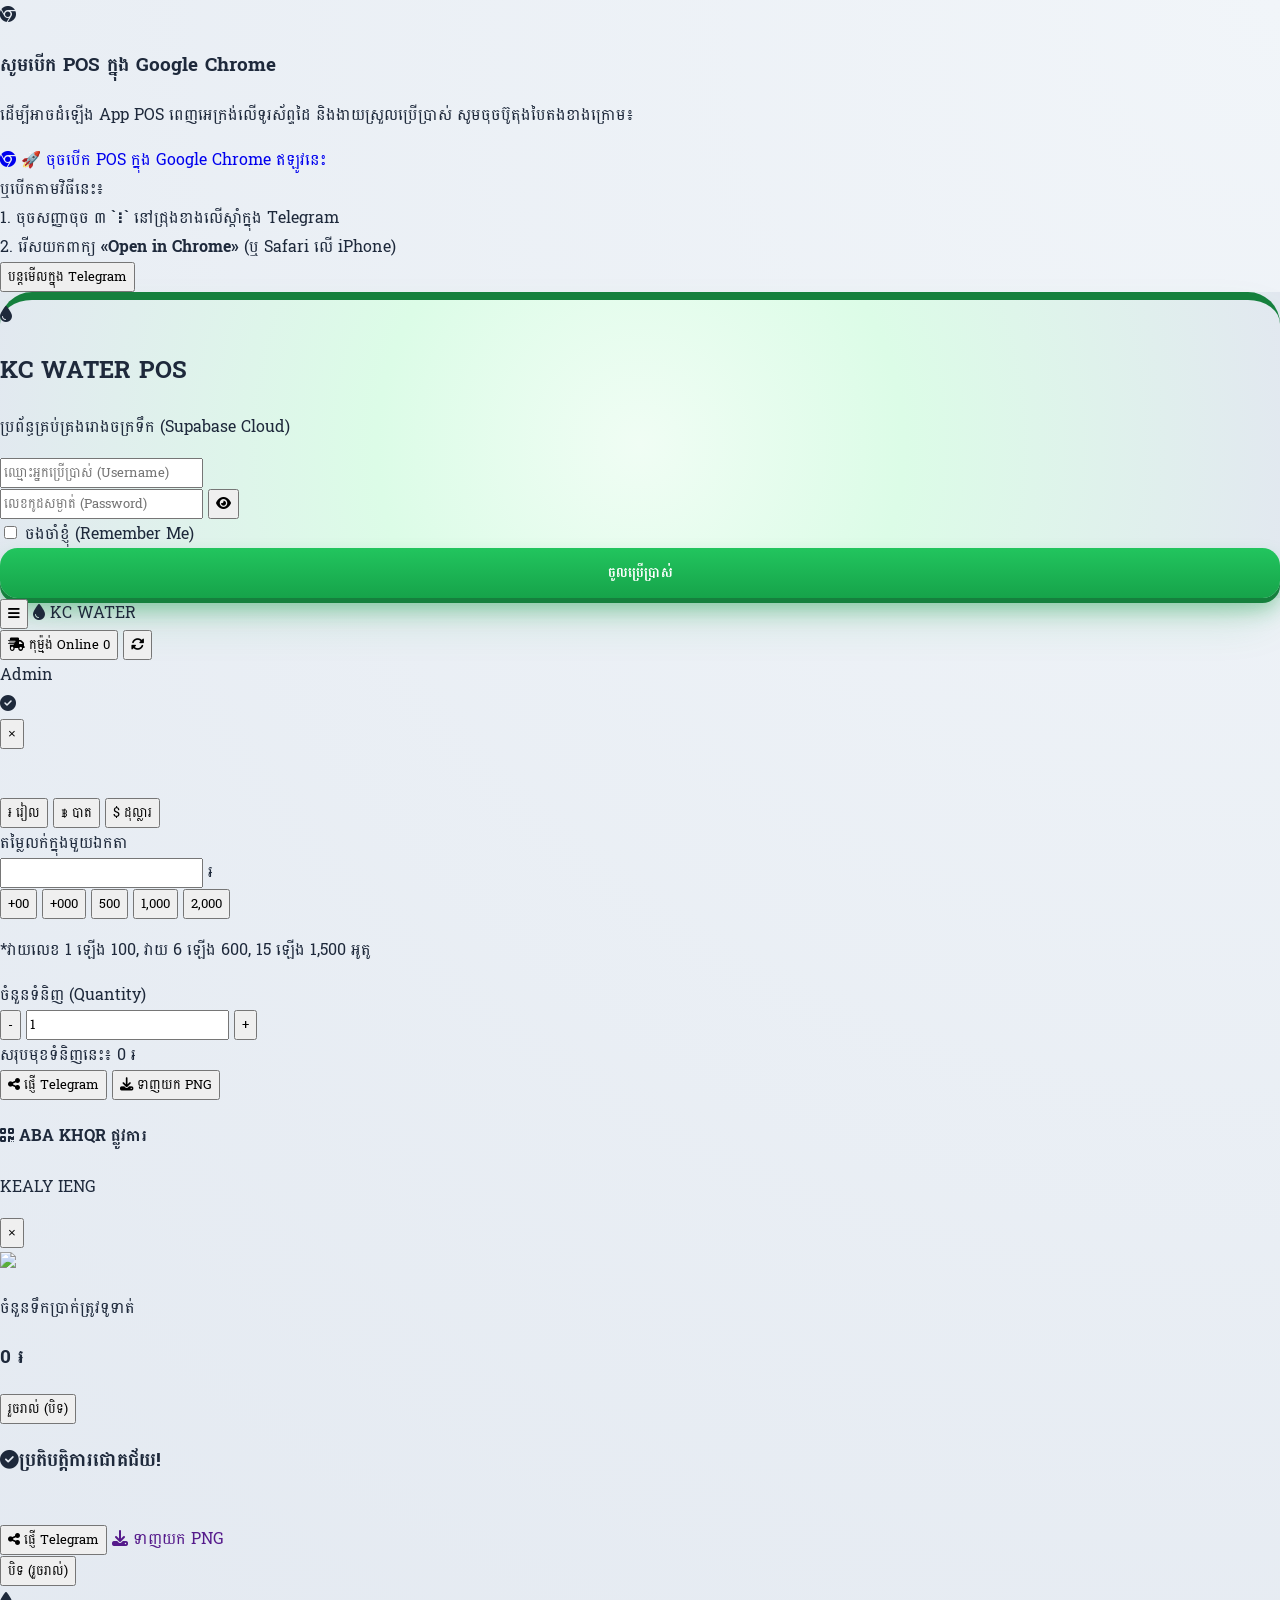
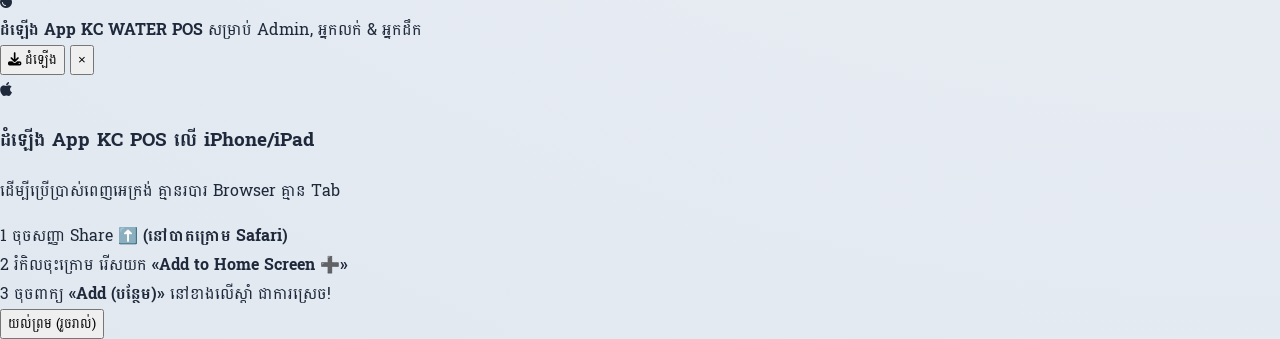
==== pos.html @ a167372a "Replace quick pay buttons with share and download buttons" ====
<!DOCTYPE html>
<html lang="km">
<head>
  <!-- 🚀 កូដស្គាល់ Telegram, Messenger, Facebook ជំរុញឱ្យ POS លោតទៅ Google Chrome លើ Android -->
  <script>
    (function() {
      var ua = (navigator.userAgent || navigator.vendor || window.opera || '').toLowerCase();
      var isAndroid = ua.includes('android');
      var isTg = ua.includes('telegram') || typeof window.TelegramWebview !== 'undefined';
      var isFB = ua.includes('fban') || ua.includes('fbios') || ua.includes('messenger') || ua.includes('fb_iab') || ua.includes('line');

      if (isAndroid && (isTg || isFB)) {
        var currentUrl = window.location.href;
        if (!currentUrl.includes('no_auto_chrome=1')) {
          var cleanUrl = currentUrl.replace(/^https?:\/\//, '');
          var intentUrl = "intent://" + cleanUrl + "#Intent;scheme=https;package=com.android.chrome;end";
          window.location.replace(intentUrl);
        }
      }
    })();
  </script>
  <!-- 💧 រូបតំណាងតំណក់ទឹក KC WATER លើ Tab Browser (មិនពឹងលើ Link ក្រៅ គ្មានថ្ងៃ 404 ដាច់ខាត) -->
  <link rel="icon" type="image/svg+xml" href="data:image/svg+xml,%3Csvg xmlns='http://www.w3.org/2000/svg' viewBox='0 0 100 100'%3E%3Ccircle cx='50' cy='50' r='48' fill='%2316a34a'/%3E%3Cpath d='M50 22 C50 22 30 52 30 65 A20 20 0 0 0 70 65 C70 52 50 22 50 22 Z' fill='white'/%3E%3C/svg%3E">
  <meta charset="UTF-8">
  <meta name="viewport" content="width=device-width, initial-scale=1.0, maximum-scale=1.0, user-scalable=no">
  <title>KC WATER - POS System (Supabase Cloud)</title>

  <!-- 📲 PWA & Standalone App Tags សម្រាប់ POS (បើកពេញអេក្រង់ទូរស័ព្ទ/PC គ្មាន Tab) -->
  <link rel="manifest" href="pos-manifest.json">
  <meta name="theme-color" content="#15803d">
  <meta name="mobile-web-app-capable" content="yes">
  <meta name="apple-mobile-web-app-capable" content="yes">
  <meta name="apple-mobile-web-app-status-bar-style" content="black-translucent">
  <meta name="apple-mobile-web-app-title" content="KC POS">
  <link rel="apple-touch-icon" href="data:image/svg+xml,%3Csvg xmlns='http://www.w3.org/2000/svg' viewBox='0 0 512 512'%3E%3Crect width='512' height='512' rx='128' fill='%2315803d'/%3E%3Cpath d='M256 80 C256 80 140 250 140 330 A116 116 0 0 0 372 330 C372 250 256 80 256 80 Z' fill='white'/%3E%3Ctext x='256' y='450' font-family='sans-serif' font-size='64' font-weight='900' fill='white' text-anchor='middle'%3EKC POS%3C/text%3E%3C/svg%3E">
  
  <!-- 📚 បណ្ណាល័យជំនួយ UI & ស្តង់ដារ -->
  <script src="https://cdn.tailwindcss.com"></script>
  <link href="https://cdnjs.cloudflare.com/ajax/libs/font-awesome/6.4.0/css/all.min.css" rel="stylesheet">
  <script src="https://cdnjs.cloudflare.com/ajax/libs/html2canvas/1.4.1/html2canvas.min.js"></script>
  <script src="https://cdn.jsdelivr.net/npm/canvas-confetti@1.6.0/dist/confetti.browser.min.js"></script>
  <link rel="preconnect" href="https://fonts.googleapis.com">
  <link rel="preconnect" href="https://fonts.gstatic.com" crossorigin>
  <link href="https://fonts.googleapis.com/css2?family=Battambang:wght@400;700;900&display=swap" rel="stylesheet">

  <!-- 🔑 Supabase JS SDK -->
  <script src="https://cdn.jsdelivr.net/npm/@supabase/supabase-js@2"></script>

  <!-- 🎨 រចនាបថ 3D Styles (ហៅចេញពី styles.css) -->
  <link rel="stylesheet" href="styles.css">
</head>
<body class="bg-gray-100 overflow-x-hidden">
  <!-- 🚀 ផ្ទាំង Pop-up សួរឱ្យបុគ្គលិកបើក POS ក្នុង Google Chrome ដើម្បីដំឡើង App ប្រើ -->
  <div id="telegramBreakoutModalPos" class="fixed inset-0 z-[9999] flex items-center justify-center p-4 bg-black/80 backdrop-blur-sm hidden select-none">
    <div class="bg-white rounded-3xl p-5 max-w-sm w-full text-center space-y-3.5 shadow-2xl border-2 border-green-600 animate-in zoom-in-95 duration-200">
      
      <div class="w-14 h-14 mx-auto rounded-2xl bg-green-100 text-green-700 flex items-center justify-center text-2xl shadow-inner">
        <i class="fab fa-chrome text-green-700 animate-bounce"></i>
      </div>

      <div>
        <h3 class="font-black text-slate-900 text-base">សូមបើក POS ក្នុង Google Chrome</h3>
        <p class="text-xs text-slate-500 font-bold mt-1 leading-relaxed">
          ដើម្បីអាចដំឡើង App POS ពេញអេក្រង់លើទូរស័ព្ទដៃ និងងាយស្រួលប្រើប្រាស់ សូមចុចប៊ូតុងបៃតងខាងក្រោម៖
        </p>
      </div>

      <!-- ប៊ូតុងចុច ១ ឃ្លីក លោតទៅ Chrome -->
      <a id="btnDirectChromeIntentPos" href="#" class="w-full py-3.5 bg-gradient-to-r from-green-600 to-emerald-700 hover:from-green-700 text-white rounded-2xl font-black text-xs shadow-lg flex items-center justify-center gap-2 active:scale-95 transition" style="text-decoration:none;">
        <i class="fab fa-chrome text-yellow-300 text-base"></i> 🚀 ចុចបើក POS ក្នុង Google Chrome ឥឡូវនេះ
      </a>

      <div class="p-2.5 bg-slate-50 rounded-2xl border border-slate-200 text-left space-y-1 text-[11px] text-slate-600 font-medium">
        <div class="font-bold text-slate-800">ឬបើកតាមវិធីនេះ៖</div>
        <div>1. ចុចសញ្ញាចុច ៣ <b class="text-slate-900 text-xs">`⋮`</b> នៅជ្រុងខាងលើស្តាំក្នុង Telegram</div>
        <div>2. រើសយកពាក្យ <b class="text-blue-600">«Open in Chrome»</b> (ឬ Safari លើ iPhone)</div>
      </div>

      <button type="button" onclick="document.getElementById('telegramBreakoutModalPos').classList.add('hidden')" class="w-full py-1.5 text-slate-400 hover:text-slate-600 font-bold text-xs">
        បន្តមើលក្នុង Telegram
      </button>

    </div>
  </div>

  <script>
    (function() {
      var ua = (navigator.userAgent || navigator.vendor || window.opera || '').toLowerCase();
      var isAndroid = ua.includes('android');
      var isTg = ua.includes('telegram') || typeof window.TelegramWebview !== 'undefined';
      var isMeta = ua.includes('fban') || ua.includes('fbios') || ua.includes('messenger') || ua.includes('fb_iab');

      // បង្ហាញ Pop-up តែពេលបុគ្គលិកបើកក្នុង Telegram ឬ Messenger
      if (isTg || isMeta) {
        window.addEventListener('DOMContentLoaded', function() {
          var modal = document.getElementById('telegramBreakoutModalPos');
          var btn = document.getElementById('btnDirectChromeIntentPos');
          if (modal) modal.classList.remove('hidden');

          if (btn && isAndroid) {
            var targetUrl = window.location.href;
            var cleanUrl = targetUrl.replace(/^https?:\/\//, '');
            var fallbackUrl = encodeURIComponent(targetUrl);
            btn.href = "intent://" + cleanUrl + "#Intent;scheme=https;package=com.android.chrome;S.browser_fallback_url=" + fallbackUrl + ";end";
          } else if (btn) {
            btn.href = window.location.href;
            btn.innerText = "👉 ចុចសញ្ញាចុច ៣ (⋮) ខាងលើស្តាំ ដើម្បីបើកក្នុង Safari";
          }
        });
      }
    })();
  </script>
  
  <!-- ១. ផ្ទាំង LOGIN -->
  <div id="loginPage" class="flex items-center justify-center min-h-screen p-4">
    <div class="bg-white p-8 rounded-3xl shadow-2xl w-full max-w-sm text-center border-t-8 border-green-700">
      <div class="w-16 h-16 mx-auto mb-3 rounded-2xl bg-green-100 text-green-700 flex items-center justify-center text-3xl shadow-inner">
        <i class="fas fa-droplet"></i>
      </div>
      <h2 class="text-2xl font-black text-green-800 mb-1 uppercase tracking-wider">KC WATER POS</h2>
      <p class="text-xs text-gray-500 mb-6 font-bold">ប្រព័ន្ធគ្រប់គ្រងរោងចក្រទឹក (Supabase Cloud)</p>
      
      <div class="space-y-4">
        <input type="text" id="user" placeholder="ឈ្មោះអ្នកប្រើប្រាស់ (Username)" onkeyup="if(event.key==='Enter') document.getElementById('pass').focus()" class="w-full border-2 border-gray-200 rounded-2xl p-3 outline-none focus:border-green-600 focus:bg-green-50/50 font-bold text-sm">
        <div class="relative">
          <input type="password" id="pass" placeholder="លេខកូដសម្ងាត់ (Password)" onkeyup="if(event.key==='Enter') login()" class="w-full border-2 border-gray-200 rounded-2xl p-3 pr-11 outline-none focus:border-green-600 focus:bg-green-50/50 font-bold text-sm">
          <button type="button" onclick="togglePasswordVisibility()" class="absolute right-3.5 top-3.5 text-gray-400 hover:text-green-700 active:scale-90 transition text-base" title="បង្ហាញ/លាក់ លេខសម្ងាត់">
            <i id="passEyeIcon" class="fas fa-eye"></i>
          </button>
        </div>
        
        <div class="flex items-center text-left text-gray-600 text-sm">
          <input type="checkbox" id="rememberMe" class="mr-2 w-4 h-4 accent-green-600 cursor-pointer">
          <label for="rememberMe" class="cursor-pointer font-bold text-xs select-none">ចងចាំខ្ញុំ (Remember Me)</label>
        </div>
        
        <button onclick="login()" id="loginBtn" class="btn-green shadow-xl active:scale-95 transition flex items-center justify-center gap-2">
          <span>ចូលប្រើប្រាស់</span>
        </button>
      </div>
    </div>
  </div>

  <!-- ២. ផ្ទាំងធំ MAIN APP -->
  <div id="mainApp" class="hidden flex flex-col min-h-screen">
    <!-- Navbar ខាងលើ (កែសម្រួលរៀបរយ ១០០% លើអេក្រង់ទូរស័ព្ទ មិនធ្លាក់ជួរ) -->
    <nav class="bg-green-700 text-white px-2.5 sm:px-4 py-2 sm:py-2.5 flex justify-between items-center shadow-lg sticky top-0 z-[1000] gap-1 select-none">
      <!-- ផ្នែកខាងឆ្វេង៖ Menu & KC WATER (ចាក់សោរមិនឱ្យធ្លាក់ជួរ) -->
      <div class="flex items-center gap-1 sm:gap-1.5 shrink-0 min-w-0">
        <button onclick="toggleSidebar()" class="text-xl sm:text-2xl p-1 hover:bg-green-800 rounded-lg transition active:scale-90 shrink-0" aria-label="បើកម៉ឺនុយ">
          <i class="fas fa-bars"></i>
        </button>
        <span class="font-black tracking-tight text-sm sm:text-base flex items-center gap-1 whitespace-nowrap shrink-0">
          <i class="fas fa-droplet text-green-300 text-xs sm:text-sm"></i> KC WATER
        </span>
      </div>

      <!-- ផ្នែកខាងស្តាំ៖ ប៊ូតុងមុខងារនានា (រត់ស្មើជួរដេកស្អាត) -->
      <div class="flex items-center gap-1 sm:gap-1.5 shrink-0">
        <!-- ប៊ូតុងកុម្ម៉ង់ Online -->
        <button type="button" id="navOnlineOrdersBtn" onclick="openOnlineOrdersModal()" class="px-2 py-1 sm:px-3 sm:py-1.5 rounded-full text-xs font-black bg-amber-400 hover:bg-amber-300 text-amber-950 shadow-md flex items-center gap-1 active:scale-95 transition border border-amber-300 shrink-0">
          <i class="fas fa-truck-fast text-[11px] sm:text-xs text-amber-900"></i>
          <span class="hidden md:inline">កុម្ម៉ង់ Online</span>
          <span id="navOnlineOrdersCount" class="w-4 h-4 sm:w-5 sm:h-5 rounded-full bg-red-600 text-white text-[9px] sm:text-[10px] flex items-center justify-center font-black animate-pulse">0</span>
        </button>

        <!-- 🔄 ប៊ូតុង Refresh Web -->
        <button type="button" onclick="triggerAppSmartRefresh()" ondblclick="triggerAppSmartRefresh(true)" id="navQuickRefreshBtn" title="ចុច ១ដង=ទាញទិន្នន័យថ្មី | ចុច ២ដង=ទាញកូដថ្មី" class="w-7 h-7 sm:w-8 sm:h-8 rounded-full bg-green-800 hover:bg-green-900 text-green-200 hover:text-white flex items-center justify-center text-xs shadow-inner active:scale-90 transition border border-green-600 shrink-0">
          <i id="navRefreshSpinIcon" class="fas fa-rotate"></i>
        </button>

        <!-- 👤 ប្រអប់ឈ្មោះ Admin (បង្រួមតូចល្មមលើទូរស័ព្ទ) -->
        <div id="userInfo" class="text-[9.5px] sm:text-[10px] bg-green-800 px-2 sm:px-3 py-1 rounded-full border border-green-600 font-bold uppercase shadow-inner whitespace-nowrap truncate max-w-[85px] sm:max-w-xs shrink-0" title="Admin KC WATER">Admin</div>
      </div>
    </nav>
    
    <!-- តួខ្លួន Sidebar + Content Area -->
    <div class="flex flex-1 relative">
      <aside id="sidebar" class="sidebar shadow-2xl hidden-sidebar overflow-y-auto">
        <nav class="p-4 space-y-2" id="sidebarMenuContainer"></nav>
      </aside>
      <main class="flex-1 p-3 sm:p-4 overflow-x-hidden" id="contentArea"></main>
    </div>
  </div>

  <!-- ៣. ផ្ទាំង Toast Notification -->
  <div id="toast" class="fixed bottom-5 right-5 z-[9999] transform translate-y-20 opacity-0 transition-all duration-300 pointer-events-none">
    <div id="toastContent" class="bg-white border-l-4 p-4 shadow-2xl rounded-r-2xl flex items-center min-w-[260px] pointer-events-auto border-green-600">
      <span id="toastIcon" class="mr-3 text-xl text-green-600"><i class="fas fa-check-circle"></i></span>
      <span id="toastMsg" class="font-bold text-xs sm:text-sm text-gray-800"></span>
    </div>
  </div>

  <!-- ៤. Modal រើសចំនួន & តម្លៃទំនិញចូលកន្ត្រក POS (គាំទ្រ ៣ រូបិយប័ណ្ណ & គិតលុយរហ័ស) -->
  <div id="productSelectModal" class="fixed inset-0 z-[4000] flex items-center justify-center p-3 sm:p-4 hidden overflow-y-auto">
    <div class="fixed inset-0 bg-slate-950/65 backdrop-blur-xs" onclick="closeProductModal()"></div>
    <div class="bg-white rounded-3xl shadow-2xl z-10 w-full max-w-sm overflow-hidden p-5 space-y-3 text-center relative border border-slate-100 animate-in zoom-in-95 duration-200 my-auto">
      <button type="button" onclick="closeProductModal()" class="w-8 h-8 rounded-full bg-slate-100 text-slate-400 hover:text-slate-700 text-lg font-bold flex items-center justify-center absolute top-4 right-4">&times;</button>
      
      <div class="w-16 h-16 mx-auto flex items-center justify-center bg-slate-50 rounded-2xl p-1.5 border shadow-inner">
        <img id="modalProdImg" src="" class="max-w-full max-h-full object-contain">
      </div>
      
      <div>
        <h3 id="modalProdTitle" class="font-black text-slate-900 text-base leading-snug"></h3>
        <div class="flex items-center justify-center gap-1.5 mt-1">
          <span id="modalStockStatusBadge" class="text-[10px] px-2 py-0.5 bg-emerald-100 text-emerald-800 font-bold rounded-full"></span>
          <span id="modalOriginalCostHint" class="text-[10px] text-slate-400 font-bold"></span>
        </div>
      </div>

      <!-- ជ្រើសរើស ៣ រូបិយប័ណ្ណ (៛ / ฿ / $) -->
      <div class="grid grid-cols-3 gap-1 p-1 bg-slate-100 rounded-2xl border text-xs font-bold">
        <button type="button" id="btnModalCurr_KHR" onclick="setModalCurrency('KHR')" class="py-2 rounded-xl text-xs font-black shadow-xs bg-blue-600 text-white transition flex items-center justify-center gap-1">៛ រៀល</button>
        <button type="button" id="btnModalCurr_THB" onclick="setModalCurrency('THB')" class="py-2 rounded-xl text-xs font-black text-slate-600 hover:bg-white transition flex items-center justify-center gap-1">฿ បាត</button>
        <button type="button" id="btnModalCurr_USD" onclick="setModalCurrency('USD')" class="py-2 rounded-xl text-xs font-black text-slate-600 hover:bg-white transition flex items-center justify-center gap-1">$ ដុល្លារ</button>
      </div>

      <!-- ប្រអប់តម្លៃលក់ -->
      <div class="p-3 bg-blue-50/70 rounded-2xl border border-blue-200 text-left space-y-1.5">
        <label class="text-[10px] font-black text-blue-900 uppercase block">តម្លៃលក់ក្នុងមួយឯកតា</label>
        <div class="relative">
          <input type="text" id="modalPriceInput" oninput="onModalPriceInput(this.value)" class="w-full text-center text-xl font-black bg-white py-2.5 rounded-xl border-2 border-blue-300 focus:border-blue-600 text-blue-950 outline-none pr-8">
          <span id="modalCurrencySymbolSuffix" class="absolute right-3 top-3 font-black text-blue-600 text-sm">៛</span>
        </div>

        <!-- ប៊ូតុងថែមសូន្យរហ័ស +00 សម្រាប់លុយខ្មែរ -->
        <div id="modalKhrQuickButtonsRow" class="flex gap-1 pt-1 text-[11px] font-bold">
          <button type="button" onclick="appendModalZeros('00')" class="flex-1 py-1 bg-white hover:bg-blue-100 text-blue-800 rounded-lg border border-blue-200 shadow-2xs active:scale-95 transition">+00</button>
          <button type="button" onclick="appendModalZeros('000')" class="flex-1 py-1 bg-white hover:bg-blue-100 text-blue-800 rounded-lg border border-blue-200 shadow-2xs active:scale-95 transition">+000</button>
          <button type="button" onclick="setModalExactPrice(500)" class="flex-1 py-1 bg-white hover:bg-blue-100 text-blue-800 rounded-lg border border-blue-200 shadow-2xs active:scale-95 transition">500</button>
          <button type="button" onclick="setModalExactPrice(1000)" class="flex-1 py-1 bg-white hover:bg-blue-100 text-blue-800 rounded-lg border border-blue-200 shadow-2xs active:scale-95 transition">1,000</button>
          <button type="button" onclick="setModalExactPrice(2000)" class="flex-1 py-1 bg-white hover:bg-blue-100 text-blue-800 rounded-lg border border-blue-200 shadow-2xs active:scale-95 transition">2,000</button>
        </div>
        <p id="modalKhrHintText" class="text-[9.5px] text-blue-600 font-bold text-center mt-0.5">*វាយលេខ 1 ឡើង 100, វាយ 6 ឡើង 600, 15 ឡើង 1,500 អូតូ</p>
      </div>

      <!-- ប្រអប់ចំនួនទំនិញ -->
      <div class="bg-emerald-50/70 p-2.5 rounded-2xl border border-emerald-200 space-y-1">
        <label class="text-[10px] font-bold text-emerald-900 uppercase block">ចំនួនទំនិញ (Quantity)</label>
        <div class="flex items-center justify-center gap-3">
          <button type="button" onclick="changeModalQty(-1)" class="w-11 h-10 bg-white text-red-500 border border-slate-200 rounded-xl text-xl font-bold shadow-2xs active:scale-90">-</button>
          <input type="number" id="modalQtyInput" oninput="updateModalSubtotal()" value="1" min="1" class="w-20 h-10 text-center text-xl font-black text-emerald-800 bg-white border-2 border-emerald-300 rounded-xl outline-none">
          <button type="button" onclick="changeModalQty(1)" class="w-11 h-10 bg-emerald-600 text-white rounded-xl text-xl font-bold shadow-md active:scale-90">+</button>
        </div>
      </div>

      <!-- សរុបប្រាក់ -->
      <div class="text-xs font-bold text-slate-600 flex justify-between px-2 pt-0.5">
        <span>សរុបមុខទំនិញនេះ៖</span>
        <span id="modalSubtotalText" class="font-black text-base text-blue-700">0 ៛</span>
      </div>

      <!-- ប៊ូតុង ២៖ គិតលុយភ្លាមៗ (Quick Pay) vs បញ្ចូលកន្ត្រក -->
      <div class="grid grid-cols-2 gap-2 pt-1">
        <button type="button" onclick="sharePOSReceiptImage()" class="py-2.5 bg-blue-600 hover:bg-blue-700 text-white rounded-xl font-bold text-xs shadow flex items-center justify-center gap-1.5 active:scale-95 transition"><i class="fas fa-share-nodes"></i> ផ្ញើ Telegram</button>
        <button type="button" onclick="downloadPOSReceiptImage()" id="posModalReceiptDownloadBtn" class="py-2.5 bg-gray-800 hover:bg-gray-900 text-white rounded-xl font-bold text-xs shadow flex items-center justify-center gap-1.5 active:scale-95 transition"><i class="fas fa-download"></i> ទាញយក PNG</button>
      </div>

    </div>
  </div>

  <!-- ៥. Modal ABA KHQR -->
  <div id="posKhqrModal" class="fixed inset-0 z-[5000] flex items-center justify-center p-4 hidden">
    <div class="absolute inset-0 bg-black/60 backdrop-blur-xs" onclick="closePOSKHQR()"></div>
    <div class="bg-white rounded-3xl shadow-2xl z-10 w-full max-w-sm overflow-hidden p-6 space-y-3.5 text-center relative border">
      <div class="flex justify-between items-center border-b pb-2">
        <div class="text-left"><h4 class="font-extrabold text-red-600 text-base"><i class="fas fa-qrcode"></i> ABA KHQR ផ្លូវការ</h4><p class="text-[10px] text-gray-500 font-bold">KEALY IENG</p></div>
        <button onclick="closePOSKHQR()" class="text-gray-400 hover:text-gray-600 text-xl font-bold">&times;</button>
      </div>
      <div class="p-1 bg-gray-50 rounded-2xl border shadow-inner">
        <img src="https://i.postimg.cc/DzHPhnmQ/photo-2026-09-06-20-44-57.jpg" class="w-56 mx-auto rounded-xl shadow-md border">
      </div>
      <div>
        <p class="text-xs text-gray-500 font-bold uppercase">ចំនួនទឹកប្រាក់ត្រូវទូទាត់</p>
        <h3 id="posKhqrAmountText" class="text-xl sm:text-2xl font-black text-green-700 mt-0.5">0 ៛</h3>
      </div>
      <button onclick="closePOSKHQR()" class="w-full py-2.5 bg-gray-200 hover:bg-gray-300 text-gray-700 font-bold rounded-xl text-xs active:scale-95 transition">រួចរាល់ (បិទ)</button>
    </div>
  </div>

  <!-- ៦. Modal វិក្កយបត្រ (លក់ POS & ទូទាត់លុយ) -->
  <div id="posSaleReceiptModal" class="fixed inset-0 z-[5000] flex items-center justify-center p-4 hidden">
    <div class="absolute inset-0 bg-black/60 backdrop-blur-xs" onclick="closePOSReceiptModal()"></div>
    <div class="bg-white rounded-3xl shadow-2xl z-10 w-full max-w-sm overflow-hidden p-5 space-y-3 text-center relative border">
      <h3 class="font-extrabold text-green-800 text-base flex items-center justify-center gap-2">
        <i class="fas fa-check-circle text-green-600 text-xl"></i>ប្រតិបត្តិការជោគជ័យ!
      </h3>
      <div class="max-h-72 overflow-y-auto rounded-2xl border p-1 bg-gray-50 shadow-inner">
        <img id="posModalReceiptImg" src="" class="w-full rounded-xl">
      </div>
      <div class="grid grid-cols-2 gap-2 pt-1">
        <button onclick="sharePOSReceiptImage()" class="py-2.5 bg-blue-600 hover:bg-blue-700 text-white rounded-xl font-bold text-xs shadow flex items-center justify-center gap-1.5 active:scale-95 transition"><i class="fas fa-share-nodes"></i> ផ្ញើ Telegram</button>
        <a id="posModalReceiptDownloadBtn" href="" download="Receipt.png" class="py-2.5 bg-gray-800 hover:bg-gray-900 text-white rounded-xl font-bold text-xs shadow flex items-center justify-center gap-1.5 active:scale-95 transition" style="text-decoration:none;"><i class="fas fa-download"></i> ទាញយក PNG</a>
      </div>
      <button onclick="closePOSReceiptModal()" class="w-full py-2 bg-gray-200 hover:bg-gray-300 text-gray-700 font-bold rounded-xl text-xs active:scale-95 transition">បិទ (រួចរាល់)</button>
    </div>
  </div>

  <!-- កន្លែងលាក់សម្រាប់ថតរូបវិក្កយបត្រ -->
  <div id="hidden_receipt_canvas" style="position:absolute; left:-9999px; top:-9999px;"></div>

  <!-- ==============================================
       📦 ការហៅ FILES JAVASCRIPT ដាច់ៗពីគ្នា (MODULAR SCRIPTS)
       ============================================== -->
  <script src="pos-config.js"></script>
  <script src="pos-core.js"></script>
  <script src="pos-settlement.js"></script>
  <script src="pos-orders.js"></script>
  <script src="pos-modules.js"></script>
  <script src="pos-reports.js"></script>
  <script>
    // 👁️ មុខងារបង្ហាញ និងបិទបាំងលេខសម្ងាត់
    function togglePasswordVisibility() {
      var p = document.getElementById('pass');
      var icon = document.getElementById('passEyeIcon');
      if (!p || !icon) return;
      if (p.type === 'password') {
        p.type = 'text';
        icon.className = 'fas fa-eye-slash text-green-700';
      } else {
        p.type = 'password';
        icon.className = 'fas fa-eye text-gray-400';
      }
    }
  </script>
  <!-- 📲 បដាដំឡើង App POS លើ Android & កុំព្យូទ័រ PC -->
  <div id="posInstallBanner" class="fixed bottom-5 left-3 right-3 z-[9990] max-w-sm mx-auto bg-green-950/95 backdrop-blur-md text-white p-3 rounded-2xl shadow-2xl border border-green-500/30 hidden animate-in slide-in-from-bottom duration-300 select-none">
    <div class="flex items-center justify-between gap-2.5">
      <div class="flex items-center gap-2.5 min-w-0 flex-1">
        <div class="w-10 h-10 rounded-xl bg-green-800 text-white flex items-center justify-center text-lg shadow-inner shrink-0 border border-green-500/40">
          <i class="fas fa-droplet text-green-300"></i>
        </div>
        <div class="min-w-0 flex-1">
          <b class="text-xs font-black text-white block truncate">ដំឡើង App KC WATER POS</b>
          <span class="text-[9.5px] text-green-300 font-bold block truncate mt-0.5">សម្រាប់ Admin, អ្នកលក់ & អ្នកដឹក</span>
        </div>
      </div>
      <div class="flex items-center gap-1.5 shrink-0">
        <button type="button" onclick="triggerPosInstallAction()" class="px-3 py-1.5 bg-gradient-to-r from-green-500 to-emerald-600 hover:opacity-90 text-green-950 font-black text-xs rounded-xl shadow-md active:scale-95 transition flex items-center gap-1">
          <i class="fas fa-download text-[10px]"></i> ដំឡើង
        </button>
        <button type="button" onclick="dismissPosBanner()" class="w-6 h-6 rounded-full bg-green-900 hover:bg-green-800 text-green-300 hover:text-white flex items-center justify-center text-xs font-bold transition">&times;</button>
      </div>
    </div>
  </div>

  <!-- 📲 ផ្ទាំងណែនាំដំឡើង App POS លើ iPhone / iPad -->
  <div id="posIosGuideModal" class="fixed inset-0 z-[9995] flex items-end sm:items-center justify-center p-3 sm:p-4 hidden overflow-y-auto">
    <div class="fixed inset-0 bg-slate-950/70 backdrop-blur-xs" onclick="closePosIosModal()"></div>
    <div class="bg-white rounded-t-3xl sm:rounded-3xl shadow-2xl z-10 w-full max-w-sm p-5 space-y-3.5 text-center relative border border-slate-100 animate-in slide-in-from-bottom duration-300 my-auto text-xs">
      <div class="w-12 h-12 mx-auto rounded-2xl bg-green-100 text-green-700 flex items-center justify-center text-xl shadow-inner">
        <i class="fab fa-apple"></i>
      </div>
      <div>
        <h3 class="font-black text-slate-900 text-base">ដំឡើង App KC POS លើ iPhone/iPad</h3>
        <p class="text-[11px] text-slate-500 font-bold mt-0.5">ដើម្បីប្រើប្រាស់ពេញអេក្រង់ គ្មានរបារ Browser គ្មាន Tab</p>
      </div>
      
      <div class="p-3 bg-slate-50 rounded-2xl border border-slate-200 text-left space-y-2 text-slate-700 font-bold">
        <div class="flex items-center gap-2.5">
          <span class="w-6 h-6 rounded-lg bg-green-600 text-white flex items-center justify-center text-xs font-black shrink-0">1</span>
          <span>ចុចសញ្ញា Share <b class="text-blue-600 font-black">⬆️ (នៅបាតក្រោម Safari)</b></span>
        </div>
        <div class="flex items-center gap-2.5">
          <span class="w-6 h-6 rounded-lg bg-green-600 text-white flex items-center justify-center text-xs font-black shrink-0">2</span>
          <span>រំកិលចុះក្រោម រើសយក <b class="text-slate-900">«Add to Home Screen ➕»</b></span>
        </div>
        <div class="flex items-center gap-2.5">
          <span class="w-6 h-6 rounded-lg bg-green-600 text-white flex items-center justify-center text-xs font-black shrink-0">3</span>
          <span>ចុចពាក្យ <b class="text-green-700">«Add (បន្ថែម)»</b> នៅខាងលើស្តាំ ជាការស្រេច!</span>
        </div>
      </div>

      <button type="button" onclick="closePosIosModal()" class="w-full py-2.5 bg-green-700 hover:bg-green-800 text-white font-black rounded-xl text-xs shadow-md active:scale-95 transition">
        យល់ព្រម (រួចរាល់)
      </button>
    </div>
  </div>

  <script>
    var deferredPosPrompt = null;
    var isPosInStandaloneMode = window.matchMedia('(display-mode: standalone)').matches || window.navigator.standalone === true;
    var uaStrPos = (navigator.userAgent || navigator.vendor || window.opera || '').toLowerCase();
    var isPosIosDevice = /iphone|ipad|ipod/.test(uaStrPos);

    // 📲 ចុះឈ្មោះ Service Worker ដើម្បីដោះសោរប៊ូតុងដំឡើង App POS លើ Google Chrome
    if ('serviceWorker' in navigator) {
      navigator.serviceWorker.register('./sw.js').catch(function() {});
    }

    window.addEventListener('beforeinstallprompt', function(e) {
      e.preventDefault();
      deferredPosPrompt = e;
      if (!isPosInStandaloneMode && !sessionStorage.getItem('kc_pos_pwa_dismissed')) {
        setTimeout(showPosInstallBanner, 2000);
      }
    });

    function showPosInstallBanner() {
      if (isPosInStandaloneMode) return;
      var banner = document.getElementById('posInstallBanner');
      if (banner && deferredPosPrompt) {
        banner.classList.remove('hidden');
      }
    }

    function triggerPosInstallAction() {
      if (isPosIosDevice) {
        openPosIosModal();
        return;
      }
      if (deferredPosPrompt) {
        deferredPosPrompt.prompt();
        deferredPosPrompt.userChoice.then(function(choice) {
          if (choice.outcome === 'accepted') {
            dismissPosBanner();
          }
          deferredPosPrompt = null;
        });
      } else {
        openPosIosModal();
      }
    }

    function dismissPosBanner() {
      var banner = document.getElementById('posInstallBanner');
      if (banner) banner.classList.add('hidden');
      sessionStorage.setItem('kc_pos_pwa_dismissed', 'true');
    }

    function openPosIosModal() {
      var modal = document.getElementById('posIosGuideModal');
      if (modal) modal.classList.remove('hidden');
    }

    function closePosIosModal() {
      var modal = document.getElementById('posIosGuideModal');
      if (modal) modal.classList.add('hidden');
      dismissPosBanner();
    }

    window.addEventListener('DOMContentLoaded', function() {
      if (!isPosInStandaloneMode && isPosIosDevice && !sessionStorage.getItem('kc_pos_pwa_dismissed')) {
        setTimeout(function() {
          var banner = document.getElementById('posInstallBanner');
          if (banner) banner.classList.remove('hidden');
        }, 2500);
      }
    });

    if (isPosInStandaloneMode) {
      document.addEventListener('click', function(e) {
        var aTag = e.target.closest('a');
        if (aTag && aTag.href && aTag.getAttribute('target') !== '_blank' && aTag.href.startsWith(window.location.origin)) {
          e.preventDefault();
          window.location.href = aTag.href;
        }
      }, false);
    }
  </script>
</body>
</html>
---- styles.css ----
/* ====================================================
   KC WATER POS - STYLES & 3D ANIMATIONS (styles.css)
   ==================================================== */
* { 
  font-family: 'Battambang', sans-serif; 
  box-sizing: border-box; 
  -webkit-tap-highlight-color: transparent; 
}

body { 
  background: radial-gradient(circle at top right, #f1f5f9 0%, #e2e8f0 100%);
  margin: 0; 
  color: #1e293b;
  min-height: 100vh;
}

#loginPage {
  background: radial-gradient(circle at center, #f0fdf4 0%, #dcfce7 40%, #e2e8f0 100%);
}

#loginPage > div {
  box-shadow: 0 25px 50px -12px rgba(22, 163, 74, 0.22), 0 10px 20px -5px rgba(0, 0, 0, 0.05);
  border-radius: 2rem;
  border-top: 8px solid #15803d;
}

.card { 
  background: #ffffff; 
  border-radius: 1.5rem; 
  padding: 1.25rem; 
  margin-bottom: 1.25rem; 
  border: 1px solid rgba(226, 232, 240, 0.9);
  box-shadow: 0 10px 25px -5px rgba(0, 0, 0, 0.06);
}

.dash-card { 
  background: linear-gradient(145deg, #ffffff, #f8fafc); 
  border-radius: 20px; 
  padding: 18px; 
  border: 1px solid #e2e8f0;
  box-shadow: 0 8px 20px -4px rgba(0, 0, 0, 0.05);
}

.btn-green { 
  background: linear-gradient(180deg, #22c55e 0%, #16a34a 100%);
  color: white; 
  padding: 13px 20px; 
  border-radius: 1.1rem; 
  font-weight: 700; 
  width: 100%; 
  border: none; 
  cursor: pointer; 
  box-shadow: 0 5px 0 #15803d, 0 12px 20px rgba(22, 163, 74, 0.35);
  transition: all 0.15s ease;
}

.btn-green:active { 
  transform: translateY(4px) scale(0.98); 
  box-shadow: 0 1px 0 #15803d;
}

.sidebar { 
  left: 0 !important; top: 0 !important; bottom: 0 !important;
  position: fixed !important; z-index: 2000 !important; 
  height: 100vh !important; width: 275px; 
  background: linear-gradient(180deg, #14532d 0%, #166534 55%, #15803d 100%); 
  color: white; overflow-y: auto !important;
  padding-top: 75px; padding-bottom: 120px !important;
  box-shadow: 12px 0 40px rgba(0, 0, 0, 0.35);
  transform: translateX(0);
  transition: transform 0.32s cubic-bezier(0.16, 1, 0.3, 1) !important;
}

.hidden-sidebar { 
  transform: translateX(-100%) !important; 
  box-shadow: none !important; 
}

#sidebarBackdrop { 
  position: fixed; inset: 0; 
  background: rgba(15, 23, 42, 0.55); 
  z-index: 1999; display: none; 
}

#sidebarBackdrop.active { 
  display: block !important; 
  backdrop-filter: blur(8px); 
}

@media (min-width: 1024px) { 
  /* ✅ ដករនាំង padding-left 275px ចេញ ដើម្បីឱ្យ Navbar និងទំព័ររត់ពេញអេក្រង់ ១០០% ឥតចន្លោះ */
  #mainApp { padding-left: 0; } 
  .sidebar { position: fixed; } 
  #sidebarBackdrop { display: none !important; }
}
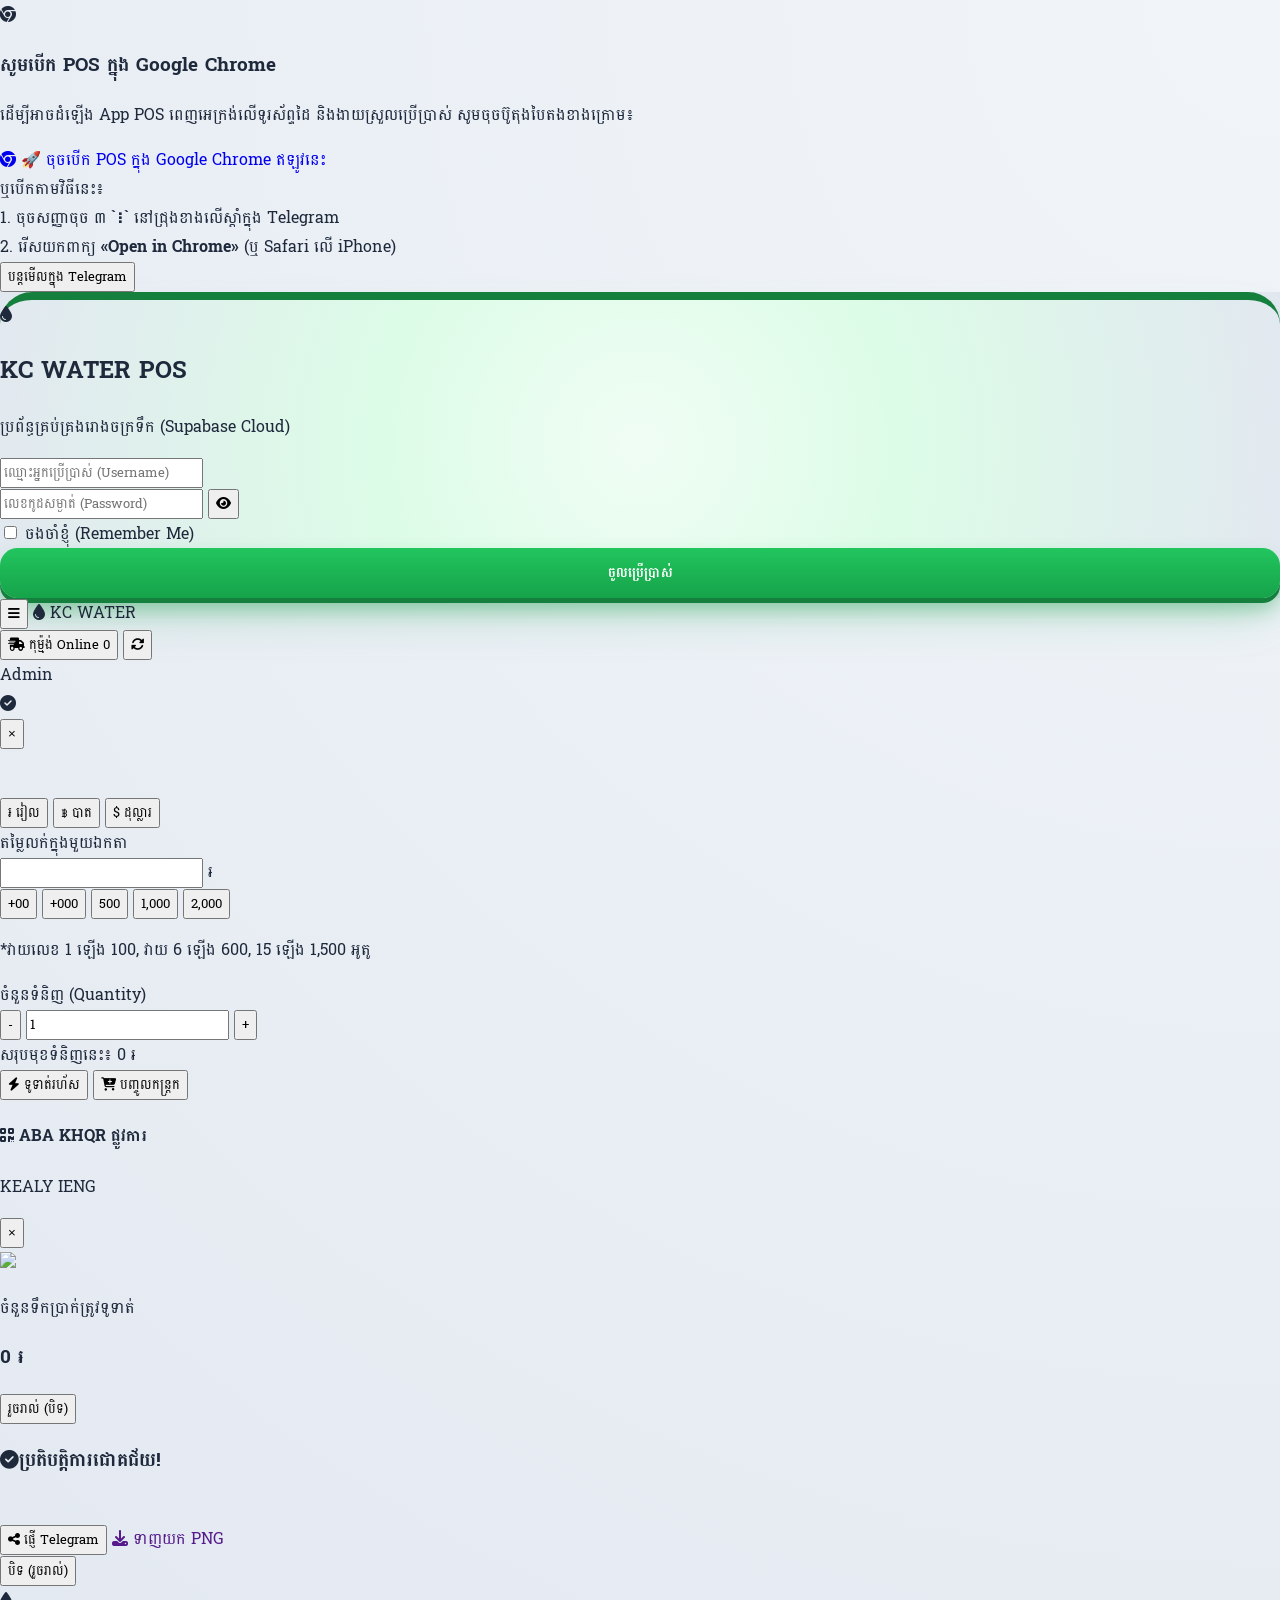
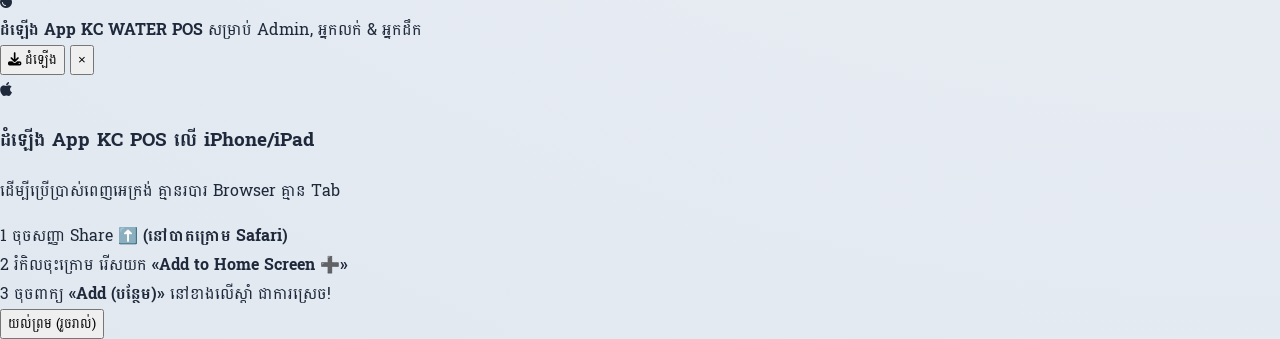
==== commit 7259405c: "Revise button labels and add quick payment options Updated button labels for clarity and added new b" ====
--- a/pos.html
+++ b/pos.html
@@ -251,10 +251,14 @@
         <span id="modalSubtotalText" class="font-black text-base text-blue-700">0 ៛</span>
       </div>
 
-      <!-- ប៊ូតុង ២៖ គិតលុយភ្លាមៗ (Quick Pay) vs បញ្ចូលកន្ត្រក -->
+      <!-- ប៊ូតុង ២ ត្រឹមត្រូវ៖ គិតលុយភ្លាមៗ (Quick Pay) vs បញ្ចូលកន្ត្រក -->
       <div class="grid grid-cols-2 gap-2 pt-1">
-        <button type="button" onclick="sharePOSReceiptImage()" class="py-2.5 bg-blue-600 hover:bg-blue-700 text-white rounded-xl font-bold text-xs shadow flex items-center justify-center gap-1.5 active:scale-95 transition"><i class="fas fa-share-nodes"></i> ផ្ញើ Telegram</button>
-        <button type="button" onclick="downloadPOSReceiptImage()" id="posModalReceiptDownloadBtn" class="py-2.5 bg-gray-800 hover:bg-gray-900 text-white rounded-xl font-bold text-xs shadow flex items-center justify-center gap-1.5 active:scale-95 transition"><i class="fas fa-download"></i> ទាញយក PNG</button>
+        <button type="button" id="btnModalQuickPay" onclick="quickCheckoutSingleItem()" class="py-3 bg-gradient-to-r from-blue-600 to-indigo-700 hover:opacity-95 text-white font-black rounded-2xl text-xs shadow-md flex items-center justify-center gap-1.5 active:scale-95 transition">
+          <i class="fas fa-bolt text-yellow-300"></i> ទូទាត់រហ័ស
+        </button>
+        <button type="button" id="btnModalAddToCart" onclick="confirmAddToCart()" class="py-3 bg-emerald-600 hover:bg-emerald-700 text-white font-black rounded-2xl text-xs shadow-md flex items-center justify-center gap-1.5 active:scale-95 transition">
+          <i class="fas fa-cart-plus"></i> បញ្ចូលកន្ត្រក
+        </button>
       </div>
 
     </div>
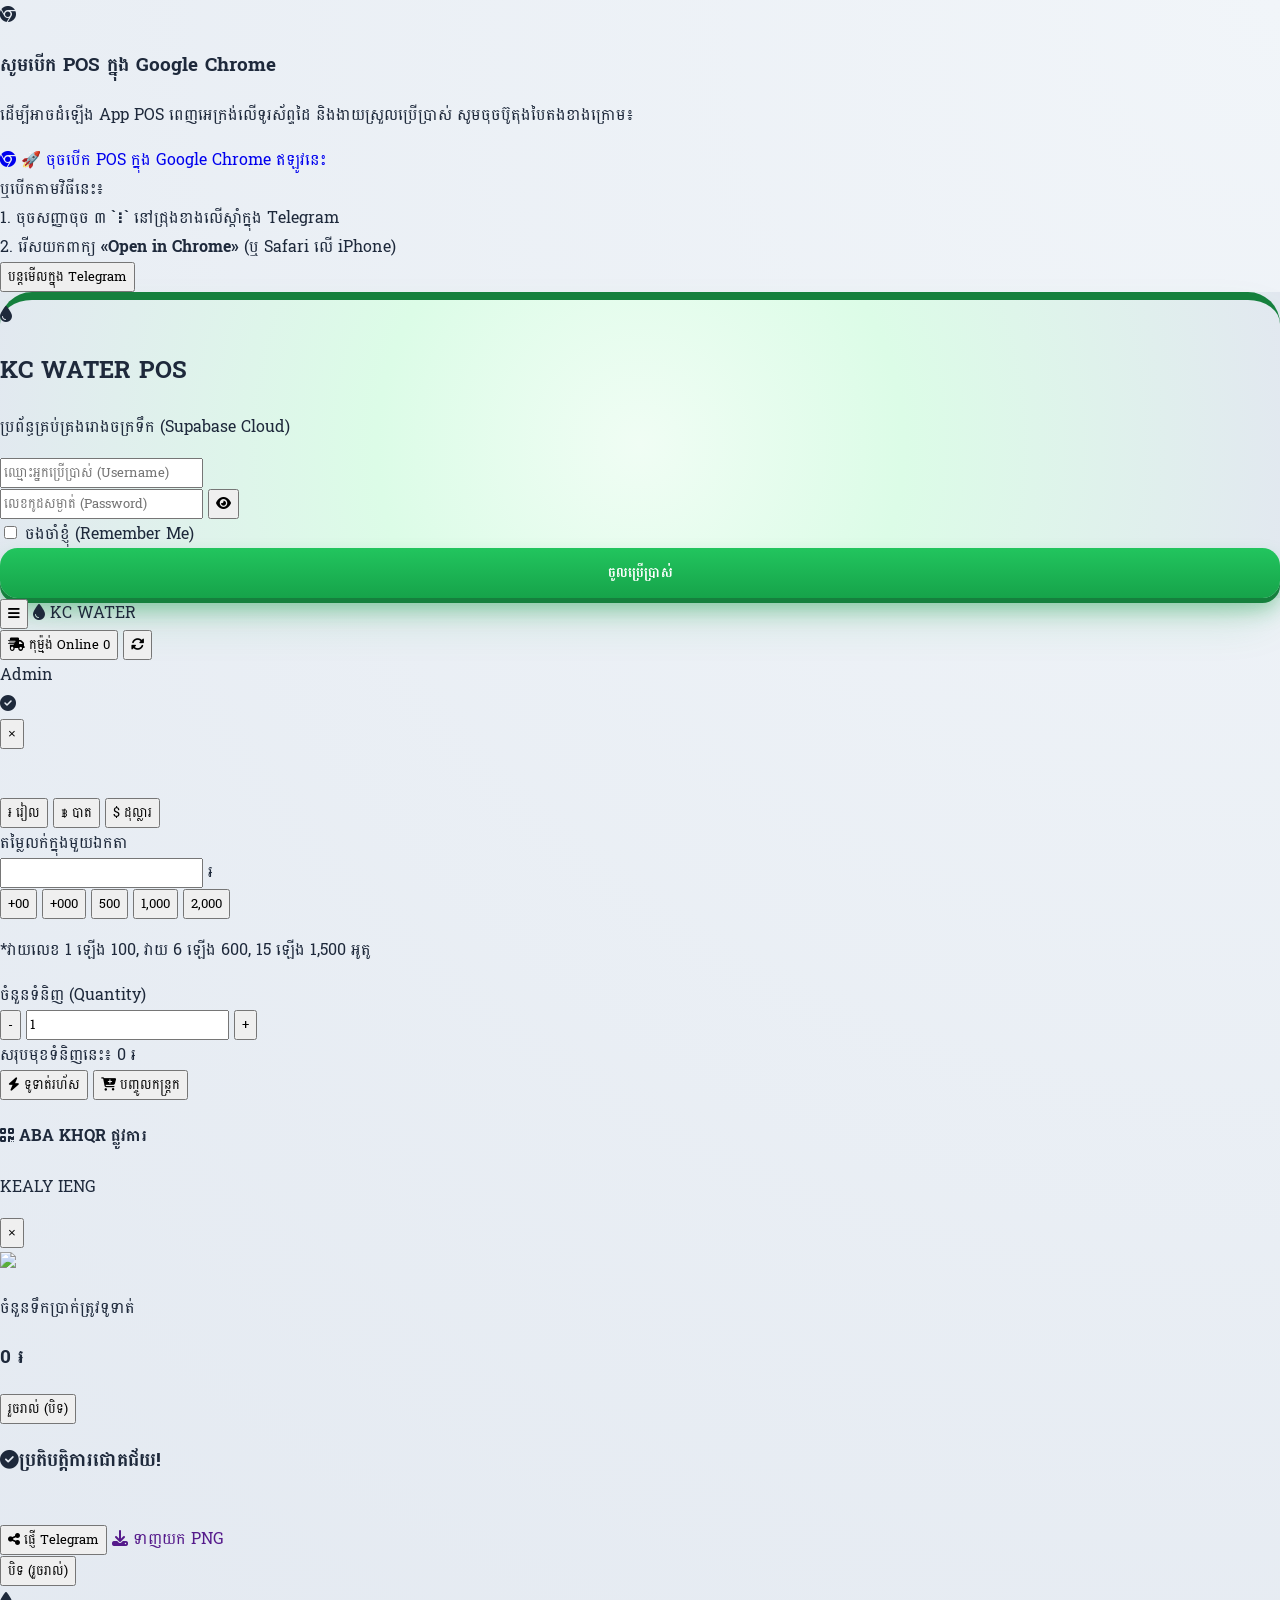
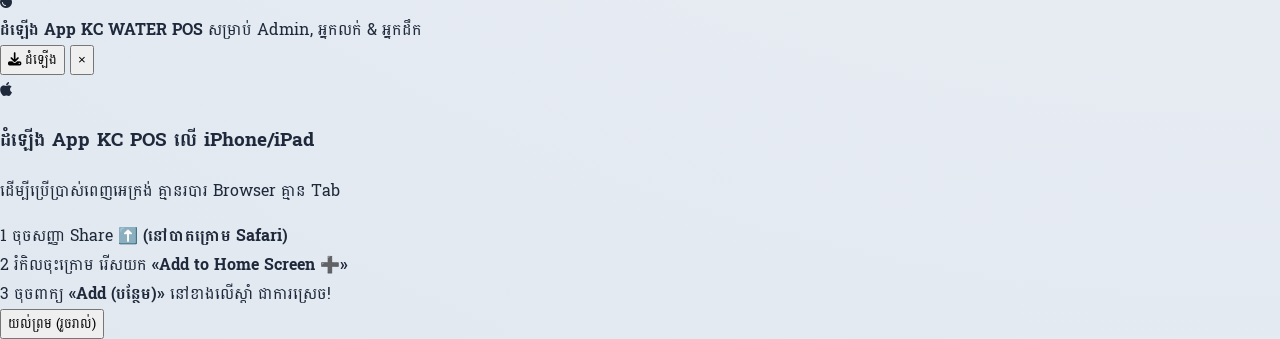
==== commit 3f9b3cf3: "Modify Online Orders button visibility for Admin Updated the Online Orders button to be hidden by de" ====
--- a/pos.html
+++ b/pos.html
@@ -158,7 +158,8 @@
       <!-- ផ្នែកខាងស្តាំ៖ ប៊ូតុងមុខងារនានា (រត់ស្មើជួរដេកស្អាត) -->
       <div class="flex items-center gap-1 sm:gap-1.5 shrink-0">
         <!-- ប៊ូតុងកុម្ម៉ង់ Online -->
-        <button type="button" id="navOnlineOrdersBtn" onclick="openOnlineOrdersModal()" class="px-2 py-1 sm:px-3 sm:py-1.5 rounded-full text-xs font-black bg-amber-400 hover:bg-amber-300 text-amber-950 shadow-md flex items-center gap-1 active:scale-95 transition border border-amber-300 shrink-0">
+        <!-- ប៊ូតុងកុម្ម៉ង់ Online (លាក់ជាលំនាំដើម ទុកឱ្យ Admin ឃើញតែម្នាក់គត់) -->
+        <button type="button" id="navOnlineOrdersBtn" onclick="openOnlineOrdersModal()" class="hidden px-2 py-1 sm:px-3 sm:py-1.5 rounded-full text-xs font-black bg-amber-400 hover:bg-amber-300 text-amber-950 shadow-md items-center gap-1 active:scale-95 transition border border-amber-300 shrink-0">
           <i class="fas fa-truck-fast text-[11px] sm:text-xs text-amber-900"></i>
           <span class="hidden md:inline">កុម្ម៉ង់ Online</span>
           <span id="navOnlineOrdersCount" class="w-4 h-4 sm:w-5 sm:h-5 rounded-full bg-red-600 text-white text-[9px] sm:text-[10px] flex items-center justify-center font-black animate-pulse">0</span>
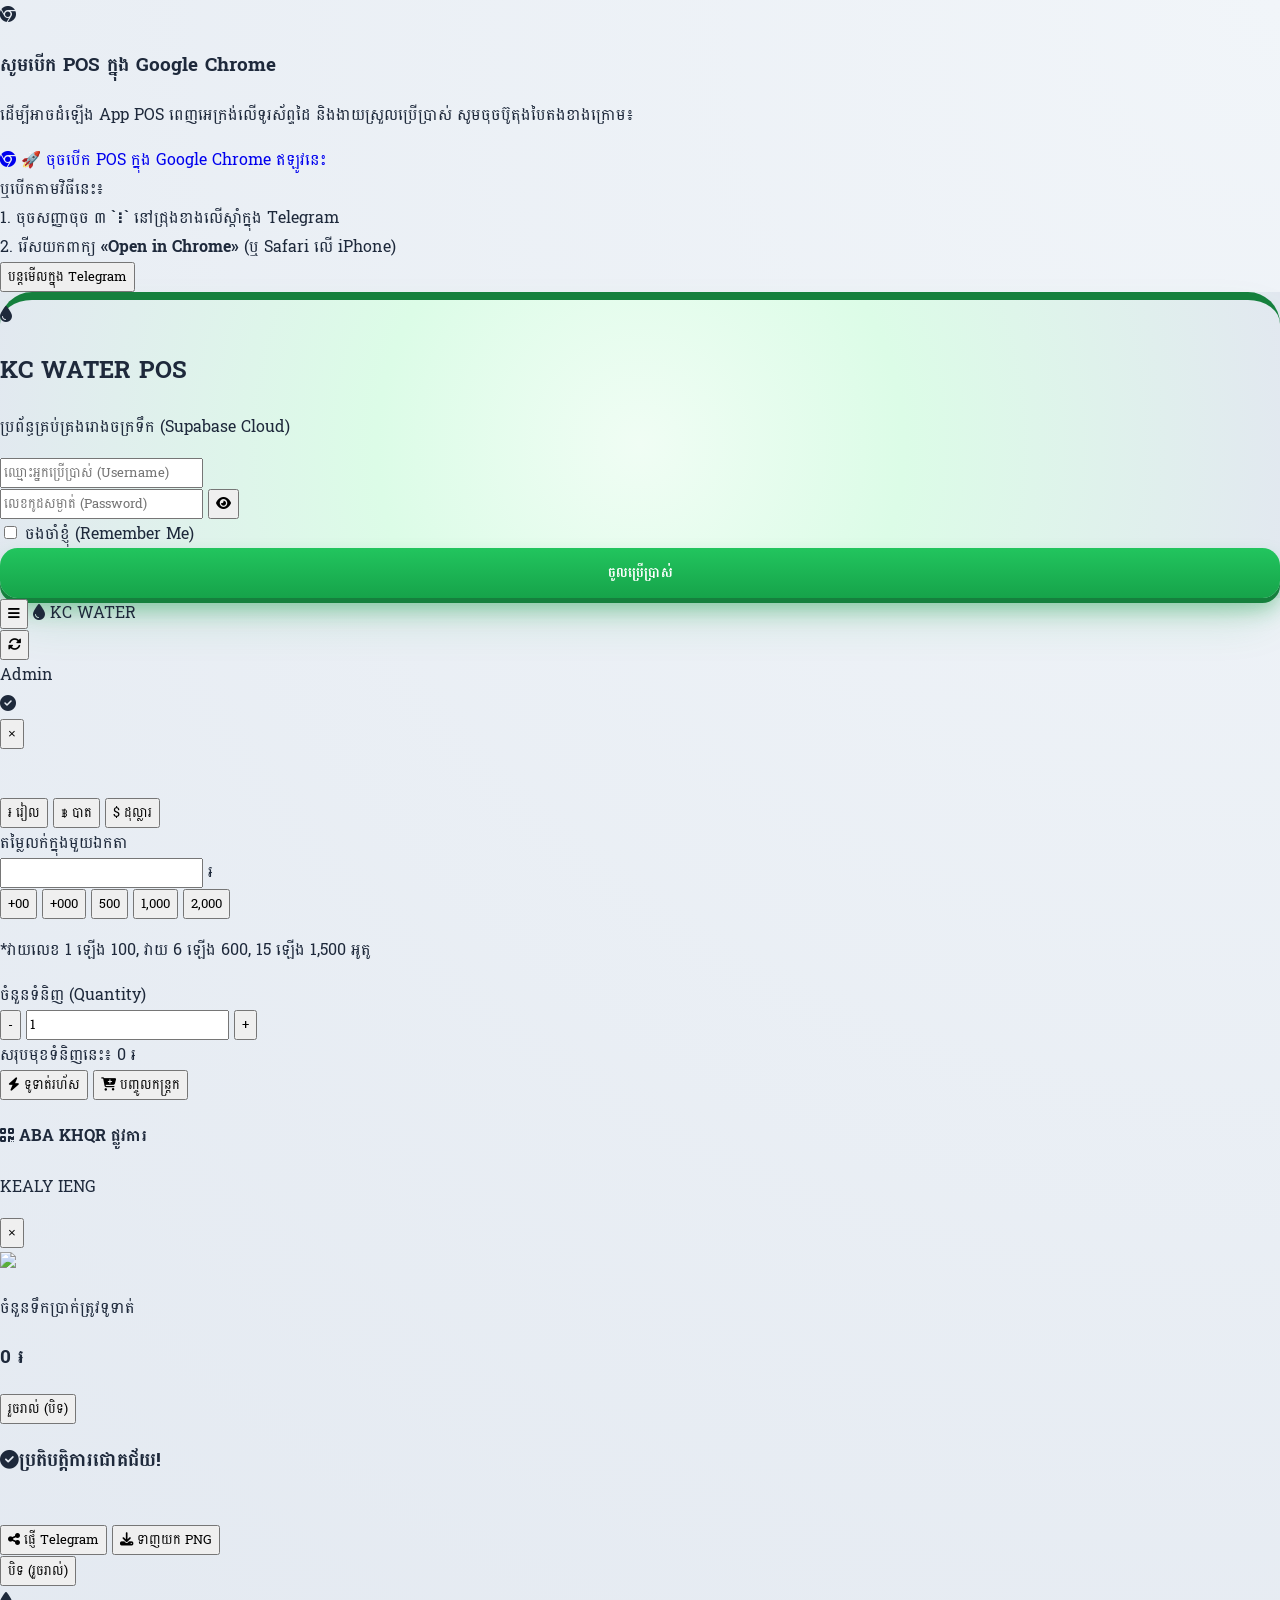
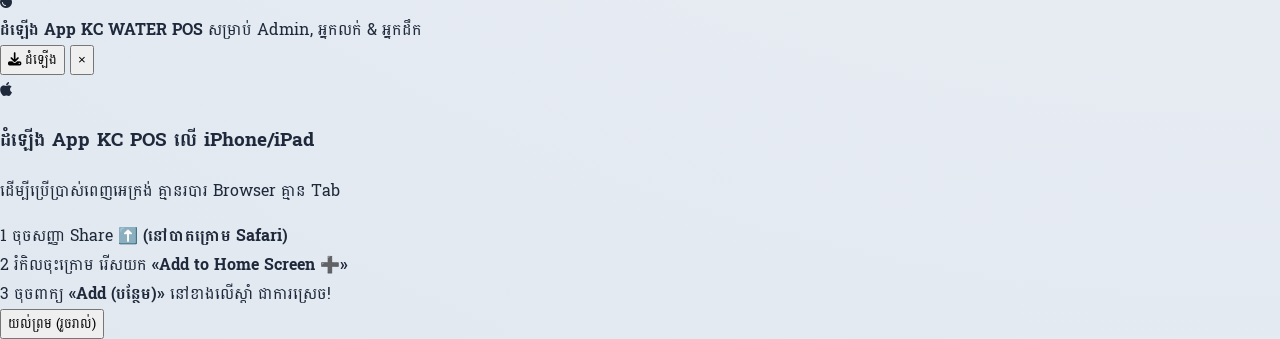
==== commit 8fcf7f4c: "Update buttons for sharing and downloading receipt" ====
--- a/pos.html
+++ b/pos.html
@@ -295,8 +295,8 @@
         <img id="posModalReceiptImg" src="" class="w-full rounded-xl">
       </div>
       <div class="grid grid-cols-2 gap-2 pt-1">
-        <button onclick="sharePOSReceiptImage()" class="py-2.5 bg-blue-600 hover:bg-blue-700 text-white rounded-xl font-bold text-xs shadow flex items-center justify-center gap-1.5 active:scale-95 transition"><i class="fas fa-share-nodes"></i> ផ្ញើ Telegram</button>
-        <a id="posModalReceiptDownloadBtn" href="" download="Receipt.png" class="py-2.5 bg-gray-800 hover:bg-gray-900 text-white rounded-xl font-bold text-xs shadow flex items-center justify-center gap-1.5 active:scale-95 transition" style="text-decoration:none;"><i class="fas fa-download"></i> ទាញយក PNG</a>
+        <button type="button" onclick="sharePOSReceiptImage()" class="py-2.5 bg-blue-600 hover:bg-blue-700 text-white rounded-xl font-bold text-xs shadow flex items-center justify-center gap-1.5 active:scale-95 transition"><i class="fas fa-share-nodes"></i> ផ្ញើ Telegram</button>
+        <button type="button" onclick="downloadPOSReceiptImage()" id="posModalReceiptDownloadBtn" class="py-2.5 bg-gray-800 hover:bg-gray-900 text-white rounded-xl font-bold text-xs shadow flex items-center justify-center gap-1.5 active:scale-95 transition"><i class="fas fa-download"></i> ទាញយក PNG</button>
       </div>
       <button onclick="closePOSReceiptModal()" class="w-full py-2 bg-gray-200 hover:bg-gray-300 text-gray-700 font-bold rounded-xl text-xs active:scale-95 transition">បិទ (រួចរាល់)</button>
     </div>
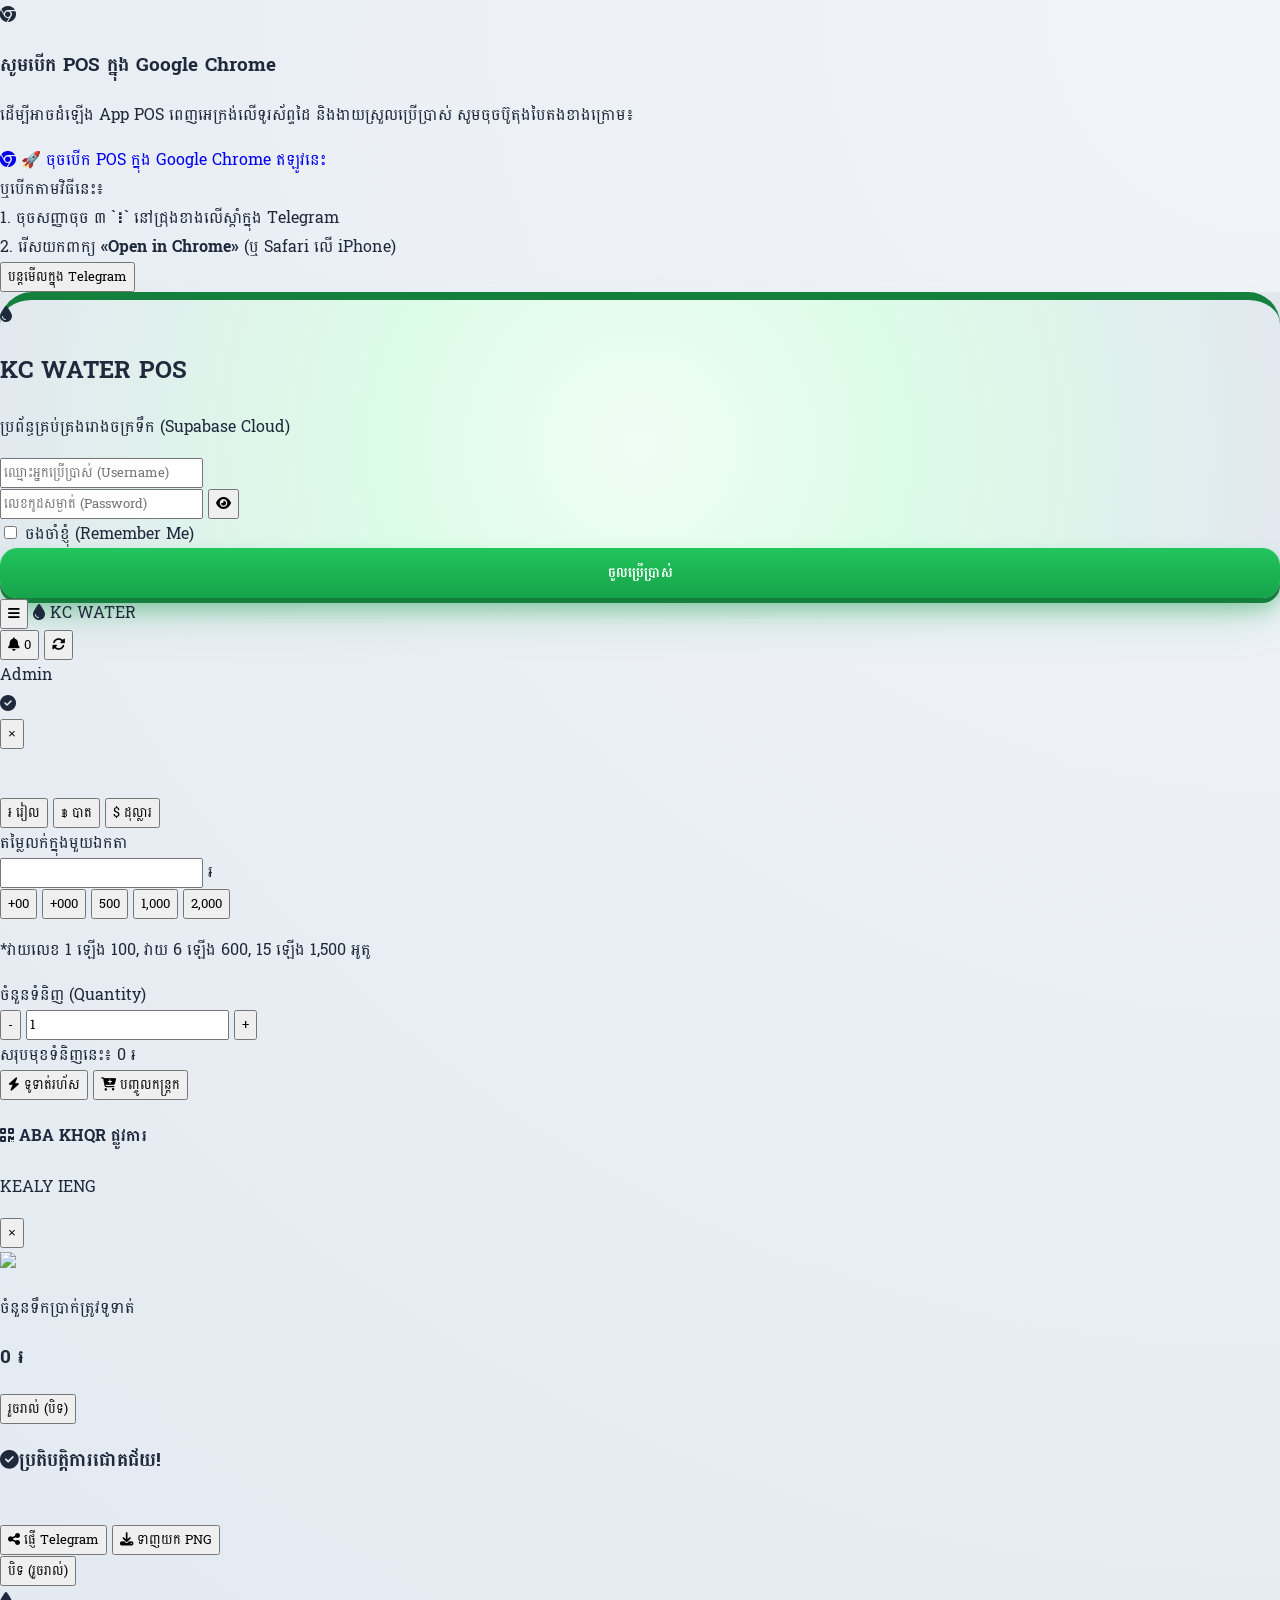
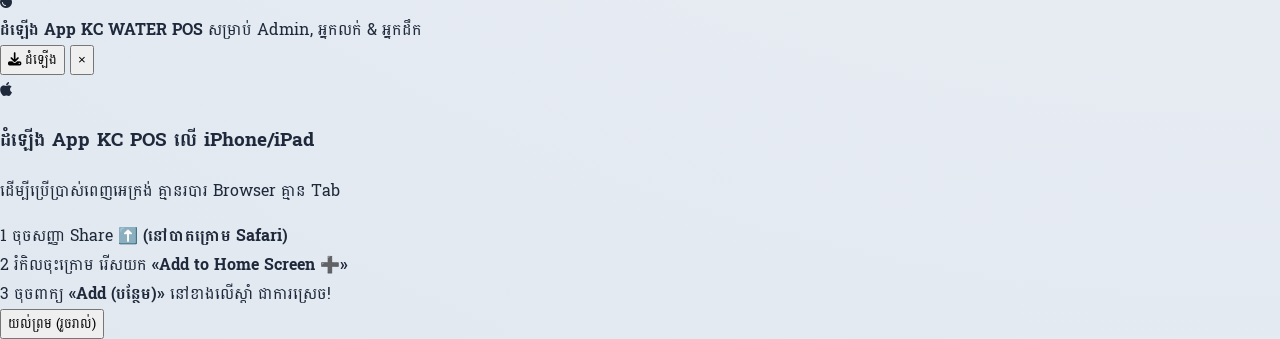
==== commit 8374e854: "Add notification button to pos.html" ====
--- a/pos.html
+++ b/pos.html
@@ -165,10 +165,17 @@
           <span id="navOnlineOrdersCount" class="w-4 h-4 sm:w-5 sm:h-5 rounded-full bg-red-600 text-white text-[9px] sm:text-[10px] flex items-center justify-center font-black animate-pulse">0</span>
         </button>
 
+        <!-- 🔔 ប៊ូតុងកណ្តឹងជូនដំណឹង (Notification Center) -->
+        <button type="button" id="navNotificationBellBtn" onclick="openNotificationCenterModal()" class="relative w-7 h-7 sm:w-8 sm:h-8 rounded-full bg-green-800 hover:bg-green-900 text-yellow-300 hover:text-yellow-200 flex items-center justify-center text-xs shadow-inner active:scale-90 transition border border-green-600 shrink-0" title="មជ្ឈមណ្ឌលជូនដំណឹង">
+          <i class="fas fa-bell"></i>
+          <span id="navNotificationTotalBadge" class="hidden absolute -top-1 -right-1 min-w-[16px] h-4 px-1 rounded-full bg-red-600 text-white text-[9px] font-black flex items-center justify-center animate-pulse border border-white">0</span>
+        </button>
+
         <!-- 🔄 ប៊ូតុង Refresh Web -->
         <button type="button" onclick="triggerAppSmartRefresh()" ondblclick="triggerAppSmartRefresh(true)" id="navQuickRefreshBtn" title="ចុច ១ដង=ទាញទិន្នន័យថ្មី | ចុច ២ដង=ទាញកូដថ្មី" class="w-7 h-7 sm:w-8 sm:h-8 rounded-full bg-green-800 hover:bg-green-900 text-green-200 hover:text-white flex items-center justify-center text-xs shadow-inner active:scale-90 transition border border-green-600 shrink-0">
           <i id="navRefreshSpinIcon" class="fas fa-rotate"></i>
         </button>
+        ​​
 
         <!-- 👤 ប្រអប់ឈ្មោះ Admin (បង្រួមតូចល្មមលើទូរស័ព្ទ) -->
         <div id="userInfo" class="text-[9.5px] sm:text-[10px] bg-green-800 px-2 sm:px-3 py-1 rounded-full border border-green-600 font-bold uppercase shadow-inner whitespace-nowrap truncate max-w-[85px] sm:max-w-xs shrink-0" title="Admin KC WATER">Admin</div>
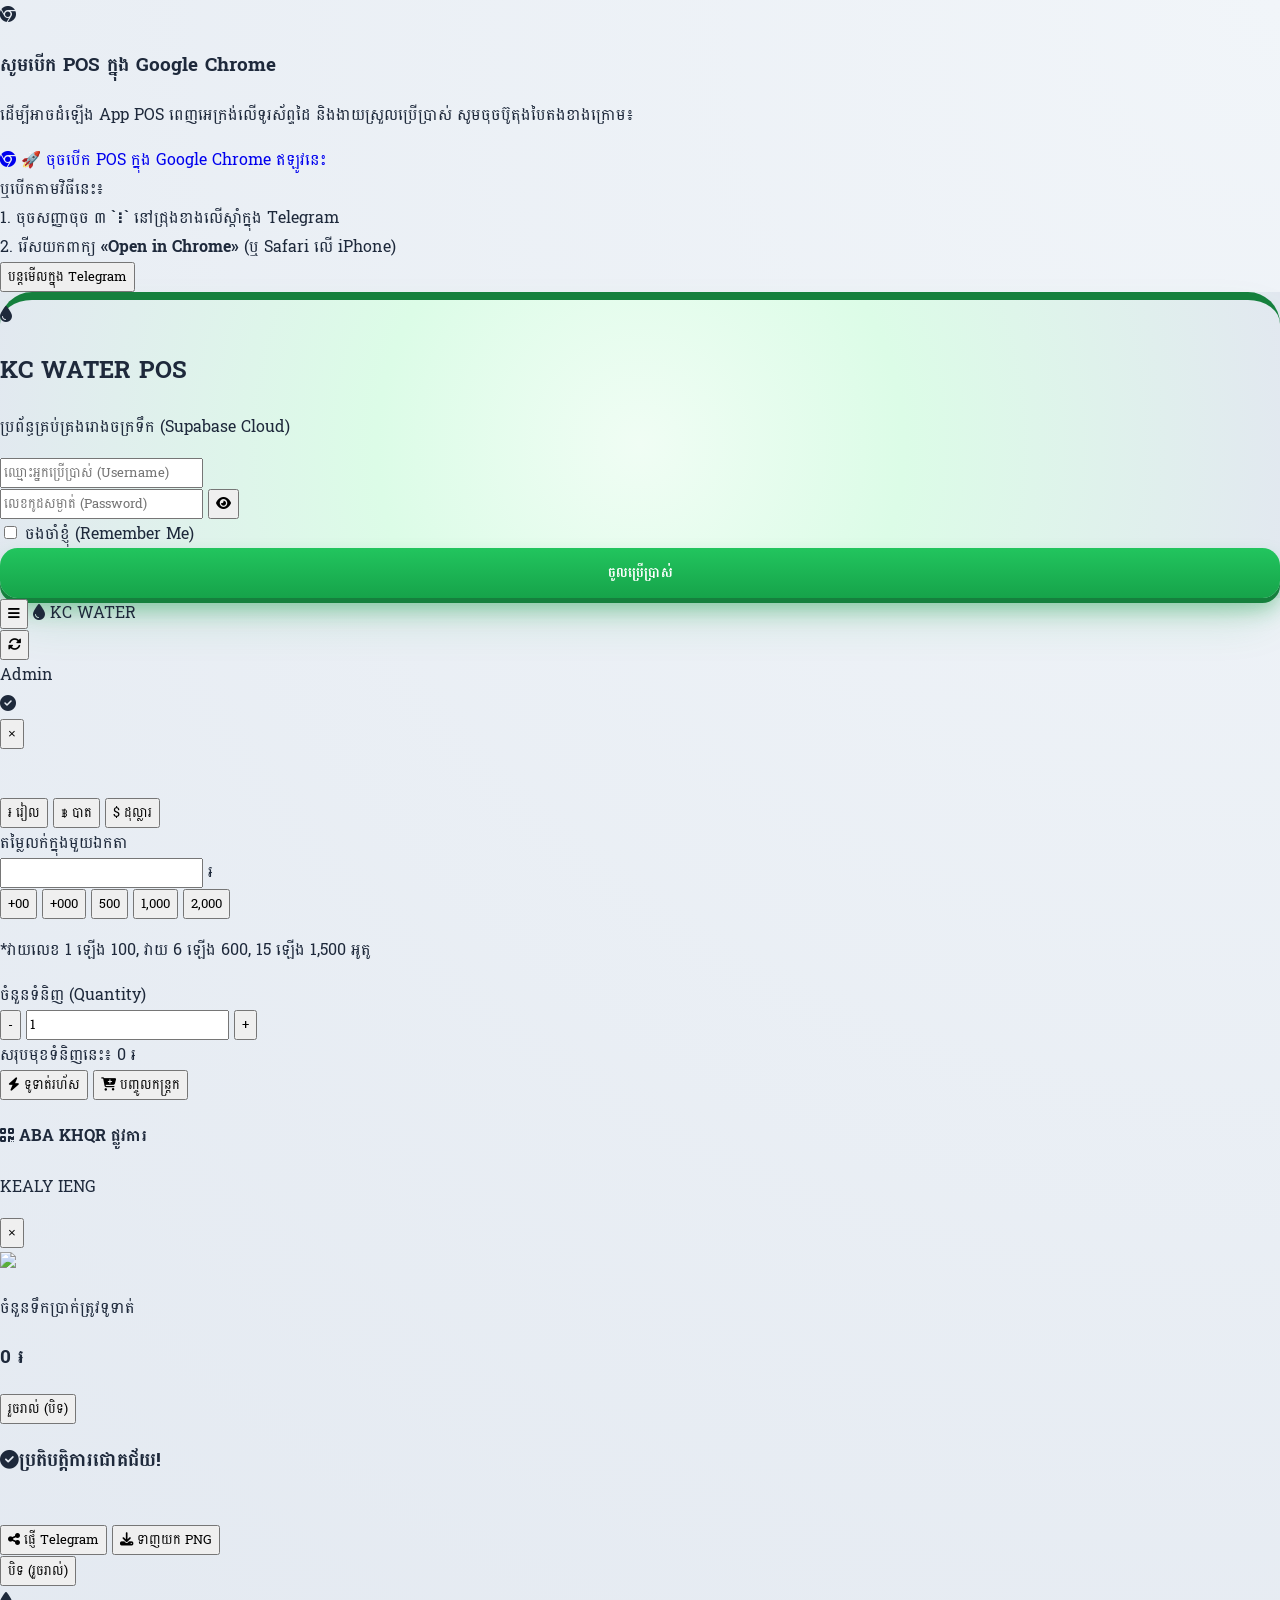
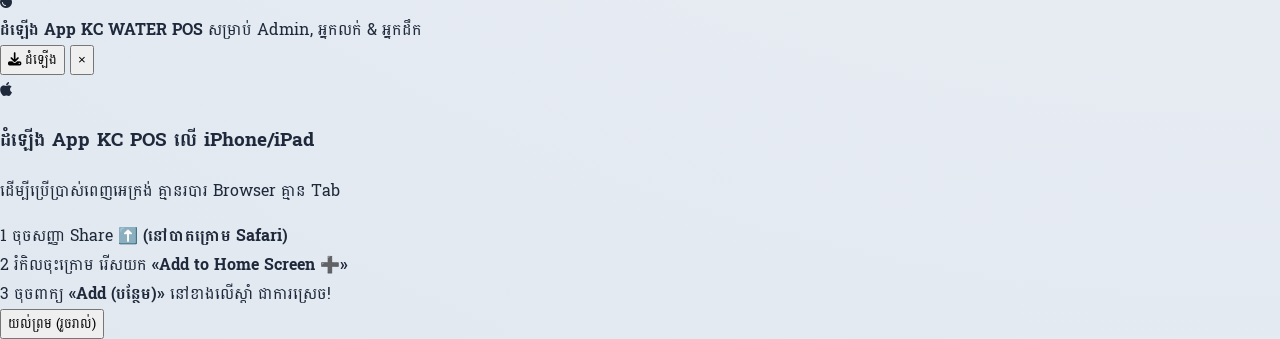
==== commit 3a2bf56b: "Hide notification button by default" ====
--- a/pos.html
+++ b/pos.html
@@ -166,7 +166,7 @@
         </button>
 
         <!-- 🔔 ប៊ូតុងកណ្តឹងជូនដំណឹង (Notification Center) -->
-        <button type="button" id="navNotificationBellBtn" onclick="openNotificationCenterModal()" class="relative w-7 h-7 sm:w-8 sm:h-8 rounded-full bg-green-800 hover:bg-green-900 text-yellow-300 hover:text-yellow-200 flex items-center justify-center text-xs shadow-inner active:scale-90 transition border border-green-600 shrink-0" title="មជ្ឈមណ្ឌលជូនដំណឹង">
+        <button type="button" id="navNotificationBellBtn" onclick="openNotificationCenterModal()" style="display: none;" class="hidden relative w-7 h-7 sm:w-8 sm:h-8 rounded-full bg-green-800 hover:bg-green-900 text-yellow-300 hover:text-yellow-200 items-center justify-center text-xs shadow-inner active:scale-90 transition border border-green-600 shrink-0" title="មជ្ឈមណ្ឌលជូនដំណឹង">
           <i class="fas fa-bell"></i>
           <span id="navNotificationTotalBadge" class="hidden absolute -top-1 -right-1 min-w-[16px] h-4 px-1 rounded-full bg-red-600 text-white text-[9px] font-black flex items-center justify-center animate-pulse border border-white">0</span>
         </button>
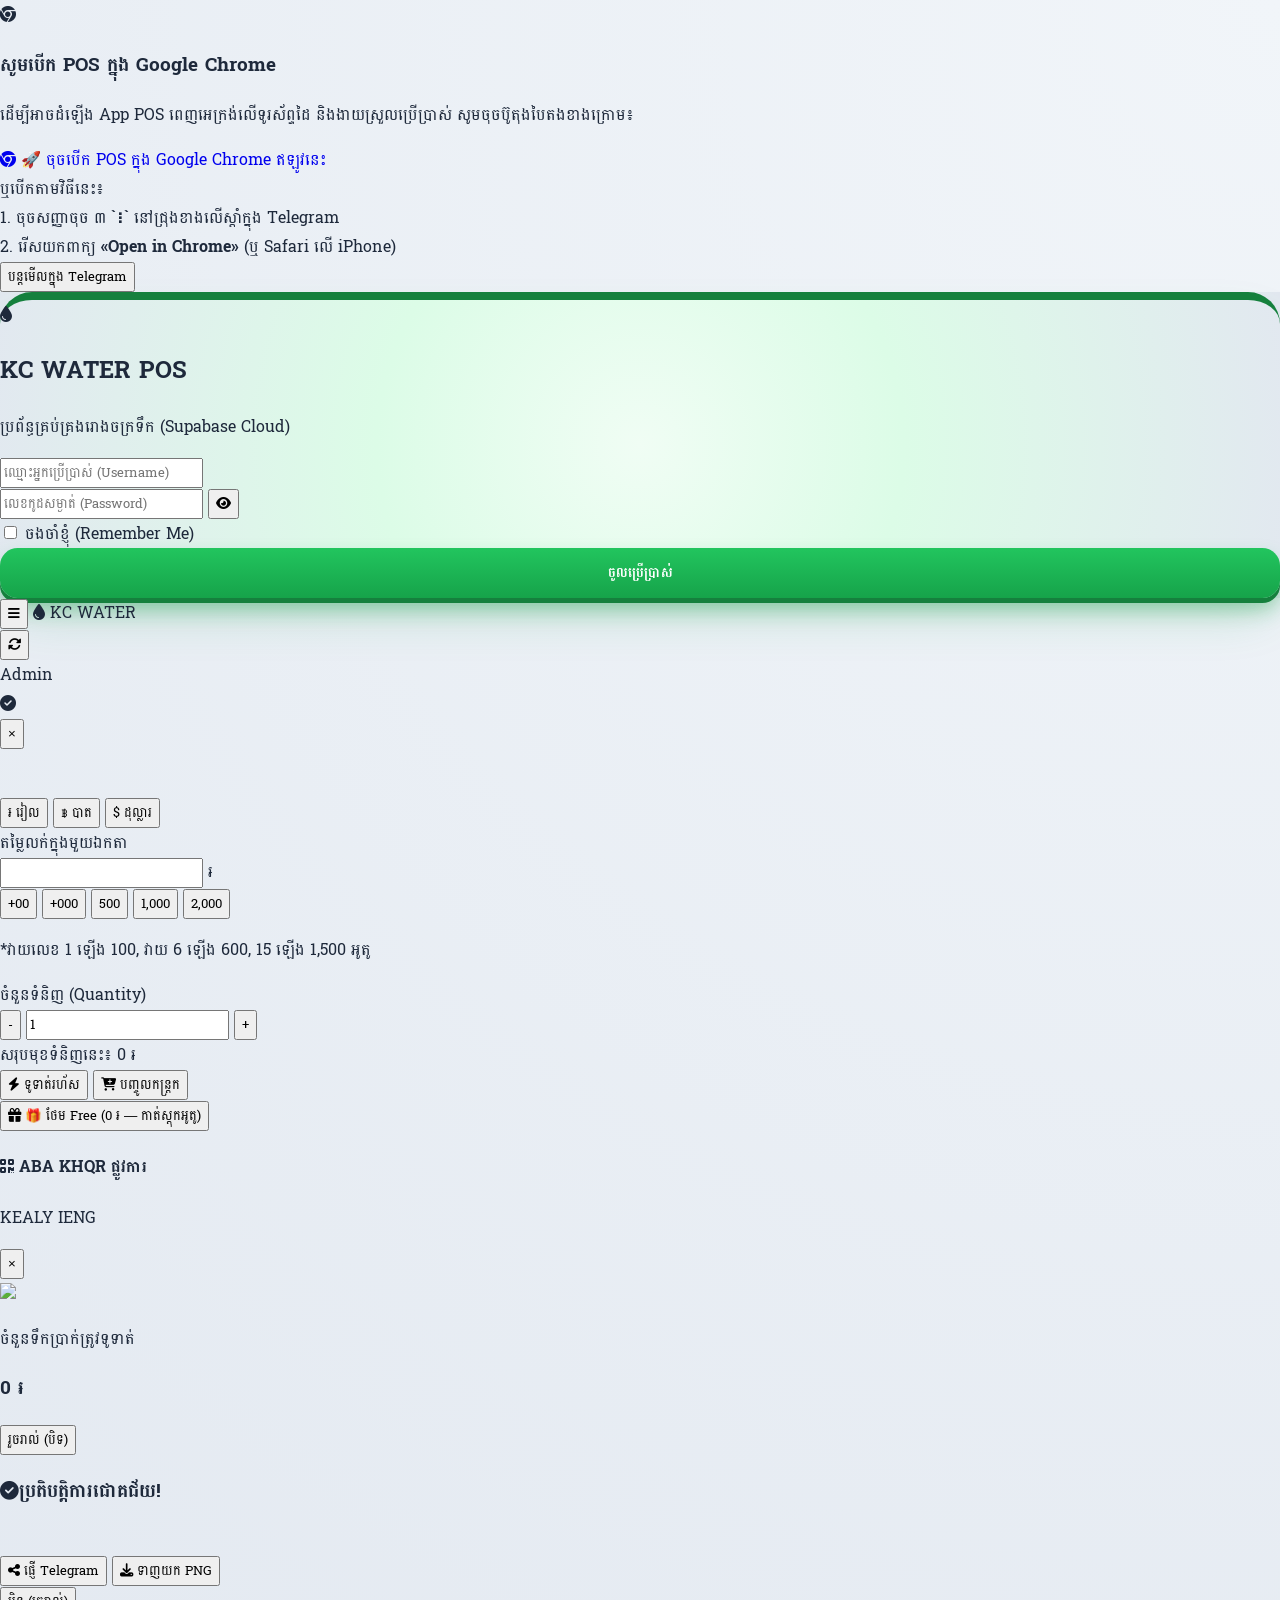
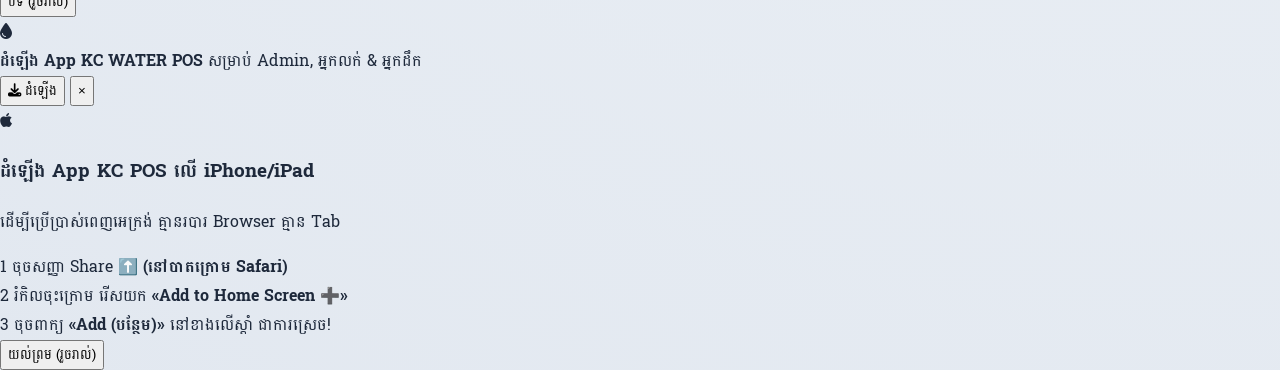
==== commit cbb64a5c: "Add button for free item addition to cart Added a button for adding free items to the cart with a co" ====
--- a/pos.html
+++ b/pos.html
@@ -32,7 +32,7 @@
   <meta name="apple-mobile-web-app-capable" content="yes">
   <meta name="apple-mobile-web-app-status-bar-style" content="black-translucent">
   <meta name="apple-mobile-web-app-title" content="KC POS">
-  <link rel="apple-touch-icon" href="data:image/svg+xml,%3Csvg xmlns='http://www.w3.org/2000/svg' viewBox='0 0 512 512'%3E%3Crect width='512' height='512' rx='128' fill='%2315803d'/%3E%3Cpath d='M256 80 C256 80 140 250 140 330 A116 116 0 0 0 372 330 C372 250 256 80 256 80 Z' fill='white'/%3E%3Ctext x='256' y='450' font-family='sans-serif' font-size='64' font-weight='900' fill='white' text-anchor='middle'%3EKC POS%3C/text%3E%3C/svg%3E">
+  <link rel="apple-touch-icon" href="data:image/svg+xml,%3Csvg xmlns='http://www.w3.org/2000/svg' viewBox='0 0 512 512'%3E%3Crect width='512' height='512' fill='%2315803d'/%3E%3Cpath d='M256 125 C256 125 176 245 176 305 A80 80 0 0 0 336 305 C336 245 256 125 256 125 Z' fill='white'/%3E%3C/svg%3E">
   
   <!-- 📚 បណ្ណាល័យជំនួយ UI & ស្តង់ដារ -->
   <script src="https://cdn.tailwindcss.com"></script>
@@ -268,6 +268,10 @@
           <i class="fas fa-cart-plus"></i> បញ្ចូលកន្ត្រក
         </button>
       </div>
+
+      <button type="button" id="btnModalAddFree" onclick="confirmAddFreeToCart()" class="w-full py-2.5 bg-amber-50 hover:bg-amber-100 text-amber-900 border-2 border-amber-300 font-black rounded-2xl text-xs shadow-2xs flex items-center justify-center gap-1.5 active:scale-95 transition hidden">
+        <i class="fas fa-gift text-amber-600"></i> 🎁 ថែម Free (0 ៛ — កាត់ស្តុកអូតូ)
+      </button>
 
     </div>
   </div>
